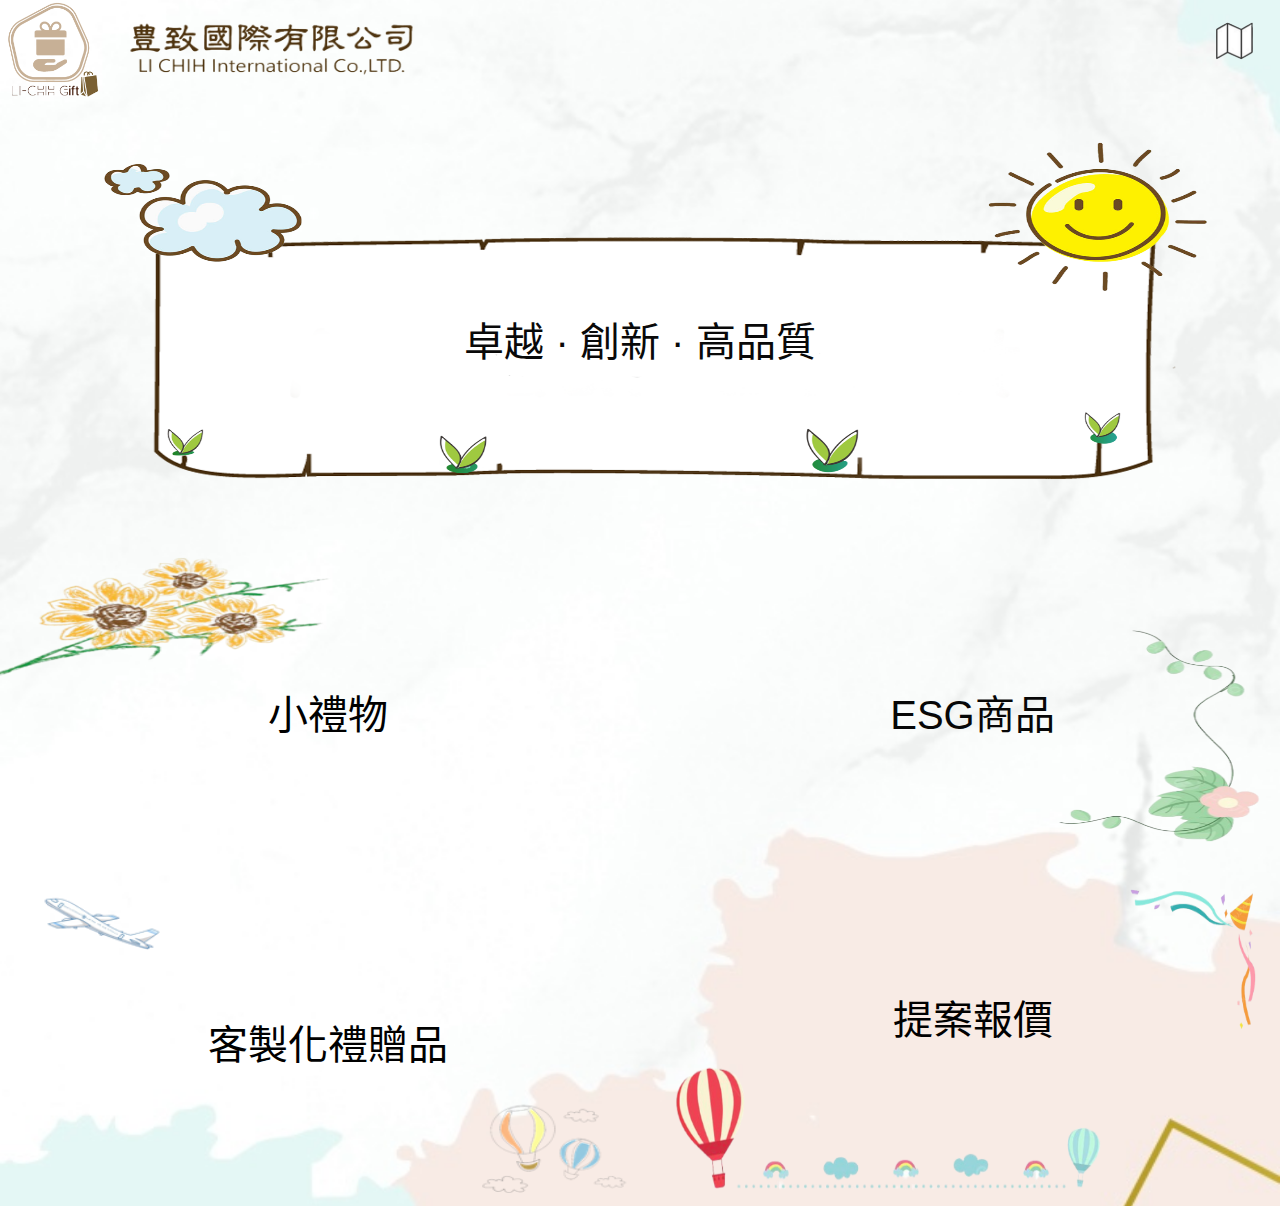
==== LI CHIH/index.html @ 2747dd9c "version1" ====
<!DOCTYPE html>
<html lang="zh-TW">
<head>
    <meta charset="UTF-8">
    <meta name="viewport" content="width=device-width, initial-scale=1.0, maximum-scale=1.0, user-scalable=0">
    <meta name="keywords" content="禮贈品, 客製化禮品, 客製化禮贈品, 客製化, 禮品, 禮物, 小物件, 送禮, 股東會紀念品, 企業送禮, 團購">
    <title>首頁 - 豊致國際有限公司</title>
    <link rel="stylesheet" href="index.css">
    <script src="index.js" defer></script>
</head>
<body>
    <div class="logo-container">
        <a href="index.html">
            <img src="images/logo.jpg" alt="禮贈品" class="logo">
            <img src="images/id.jpg" alt="客製化" class="company-image">
        </a>
    </div>

    <div class="directory-icon">
        <img src="images/目錄.jpg" alt="目錄圖片">
        <div class="directory-content">
            <ul>
                <li><a href="index.html">首頁</a></li>
                <li><a href="customized.html">客製化禮贈品</a></li>
                <li><a href="case-studies.html">合作案例</a></li>
                <li><a href="contact-us.html">聯繫提案</a></li>
            </ul>
        </div>
    </div>

    <div class="container-grid">
        <div class="about-us">
            <a href="about-us.html">
            <br>
            <br>
            <br>
            <br>卓越 · 創新 · 高品質
            <br>
            <br>
            <br>
            <br>
            </a>
        </div>
        <div class="small-gifts">
            <a href="small-gifts.html">
                <br>
              
                <br>
               <p>小禮物</p>
            </a>
        </div>
        <div class="customized-gifts">
            <a href="customized.html">
                <br>
              
                <br>
                <p>客製化禮贈品</p>
            </a>
        </div>
        <div class="esg-products">
            <a href="esg-products.html">
                <br>
             
                <br>
                <p>ESG商品</p>
            </a>
        </div>
        <div class="case-studies">
            <a href="contact-us.html">
            <br><p>提案報價</p>
           <br><br>
            </a>
        </div>
    </div>
    
</body>
</html>
---- LI CHIH/index.css ----
/* 基本样式 */
body {
    font-family: Arial, sans-serif; /* 设置全局字体为Arial或sans-serif */
    margin: 0; /* 去除页面的默认外边距 */
    padding: 0; /* 去除页面的默认内边距 */
    background: url(images/background.jpg) no-repeat center center fixed; /* 设置背景图片并居中 */
    background-size: cover; /* 让背景图片充满整个屏幕 */
}
/* 页面样式 */
body {
    margin: 0;
    padding: 0;
    max-width: 100%; /* 设置页面最大宽度为视口宽度 */
    overflow-x: hidden; /* 隐藏水平滚动条 */
}
/*******************************************************************/


/*目錄*/
.directory-icon {
    position: fixed; /* 固定位置 */
    top: 16px; /* 與頂部的距離 */
    right: 20px; /* 與右邊的距離 */
    cursor: pointer; /* 滑鼠游標變成手指 */
    z-index: 1000; /* 確保在其他元素上方 */
}

.directory-icon img {
    width: 50px; /* 目錄圖片的寬度 */
    height: auto; /* 高度自適應 */
    
}

.directory-content {
    display: none; /* 初始時隱藏內容 */
    position: absolute; /* 絕對定位 */
    top: 50px; /* 與目錄圖片的下邊緣距離 */
    right: 0; /* 與視窗右邊對齊 */
    background-color: rgba(71, 70, 70, 0.8); /* 半透明灰色背景 */
    box-shadow: 0 0 10px rgba(0, 0, 0, 0.5); /* 陰影效果，調整陰影顏色和模糊程度 */
    padding: 10px;
    z-index: 999; /* 確保在其他元素上方 */
    width: 200px; /* 設置寬度 */
    max-height: calc(100vh - 60px); /* 設置最大高度，考慮目錄圖片與上邊距之間的距離 */
    overflow-y: auto; /* 如果內容超出高度，顯示滾動條 */
}

.directory-content ul {
    list-style-type: none; /* 去除點點 */
    padding: 0;
}

.directory-content ul li {
    padding: 5px 0;
}

.directory-icon:hover .directory-content {
    display: block; /* 滑鼠懸停時顯示內容 */
}
.directory-content ul li {
    padding: 5px 0;
}

.directory-content ul li a {
    display: block; /* 块级显示 */
    padding: 10px 15px; /* 内边距 */
    text-decoration: none; /* 去除下划线 */
    color: white; /* 文字颜色 */
    background-color: rgba(255, 255, 255, 0.2); /* 悬停背景颜色 */
    border-radius: 5px; /* 圆角 */
}

.directory-content ul li a:hover {
    background-color: rgba(255, 255, 255, 0.4); /* 悬停时背景颜色 */
}



/*******************************************************************/
/* Logo 樣式 */
.logo-container {
    display: flex; /* 使用Flexbox布局 */
    align-items: center; /* 垂直居中子元素 */
}

.logo-container a {
    color: inherit; /* 继承父元素的文字颜色 */
    text-decoration: none; /* 取消下划线 */
    display: flex; /* 使用Flexbox布局 */
    align-items: center; /* 垂直居中子元素 */
}

.logo {
    height: 100px; /* 图片高度为50px */
    margin-right: 20px; /* 右侧外边距为10px */
}
.company-image {
    max-width: 50%; /* 设置最大宽度 */
    max-height: 100px; /* 设置最大高度 */
}

/*******************************************************************/


/* 網頁排版 */
.container-grid {
    display: grid;
    grid-template-areas:
        'about-us about-us about-us about-us'
        'small-gifts small-gifts esg-products esg-products'
        'customized-gifts customized-gifts case-studies case-studies';
    gap: 10px; /* 間距 */
}

.container-grid > div {
    position: relative; /* 相對定位 */
    overflow: hidden; /* 隱藏超出部分 */
}

.container-grid > div a {
    display: block; /* 塊級元素 */
    width: 100%; /* 寬度100% */
    height: 100%; /* 高度100% */
    text-decoration: none; /* 去除下劃線 */
    color: inherit;
}

.about-us {
    background-image: url('images/a1.jpg'); /* 替換為你的背景圖片路徑 */
    background-size: 100% 200%; /* 圖片大小設置為100%寬度和高度 */
    background-position: center; /* 圖片居中 */
    padding: 30px;
    text-align: center;
    font-size: 40px;
    grid-area: about-us;
    color: rgb(9, 9, 9); /* 文字顏色，根據圖片背景調整 */
    transition: border 0.3s ease, box-shadow 0.3s ease;
}

.small-gifts {
    background-image: url('images/a2.jpg');
    background-size: 100% 100%; /* 圖片大小設置為100%寬度和高度 */
    grid-area: small-gifts;
    display: flex;
    justify-content: center;
    align-items: center;
    text-align: center; /* 多行文字居中 */
    font-size: 40px; /* 根據需要調整大小 */
    color: #000; /* 文字顏色，根據需要調整 */
    transition: border 0.3s ease, box-shadow 0.3s ease;
}

.customized-gifts {
    background-image: url('images/a3.jpg');
    background-size: 100% 100%;
    grid-area: customized-gifts;
    display: flex;
    justify-content: center;
    align-items: center;
    text-align: center; /* 多行文字居中 */
    font-size: 40px; /* 根據需要調整大小 */
    color: #000; /* 文字顏色，根據需要調整 */
    transition: border 0.3s ease, box-shadow 0.3s ease;
}

.esg-products {
    background-image: url('images/a4.jpg');
    background-size: 100% 100%;
    grid-area: esg-products;
    display: flex;
    justify-content: center;
    align-items: center;
    text-align: center; /* 多行文字居中 */
    font-size: 40px; /* 根据需要调整大小 */
    color: #070707; /* 文字颜色，根据需要调整 */
    transition: border 0.3s ease, box-shadow 0.3s ease;
}

.case-studies {
    background-image: url('images/a5.jpg');
    background-size: 100% 100%;
    padding: 30px;
    text-align: center;
    font-size: 20px;
    grid-area: case-studies;
    display: flex;
    justify-content: center;
    align-items: center;
    text-align: center; /* 多行文字居中 */
    font-size: 40px; /* 根据需要调整大小 */
    color: #000; /* 文字颜色，根据需要调整 */
    transition: border 0.3s ease, box-shadow 0.3s ease;
}


.small-gifts,
.customized-gifts,
.esg-products {
    padding: 10px;
    height: 300px;
}

.small-gifts:hover,
.customized-gifts:hover,
.esg-products:hover,
.case-studies:hover,
.about-us:hover {
    border: 2px solid #000; /* 鼠標懸停時顯示的框框 */
    box-shadow: 0 4px 8px rgba(0, 0, 0, 0.3); /* 添加陰影效果 */
}

@media (max-width: 600px) {
    .container-grid {
        display: grid;
        grid-template-areas:
            'about-us'
            'small-gifts'
            'customized-gifts'
            'esg-products'
            'case-studies';
    }
}
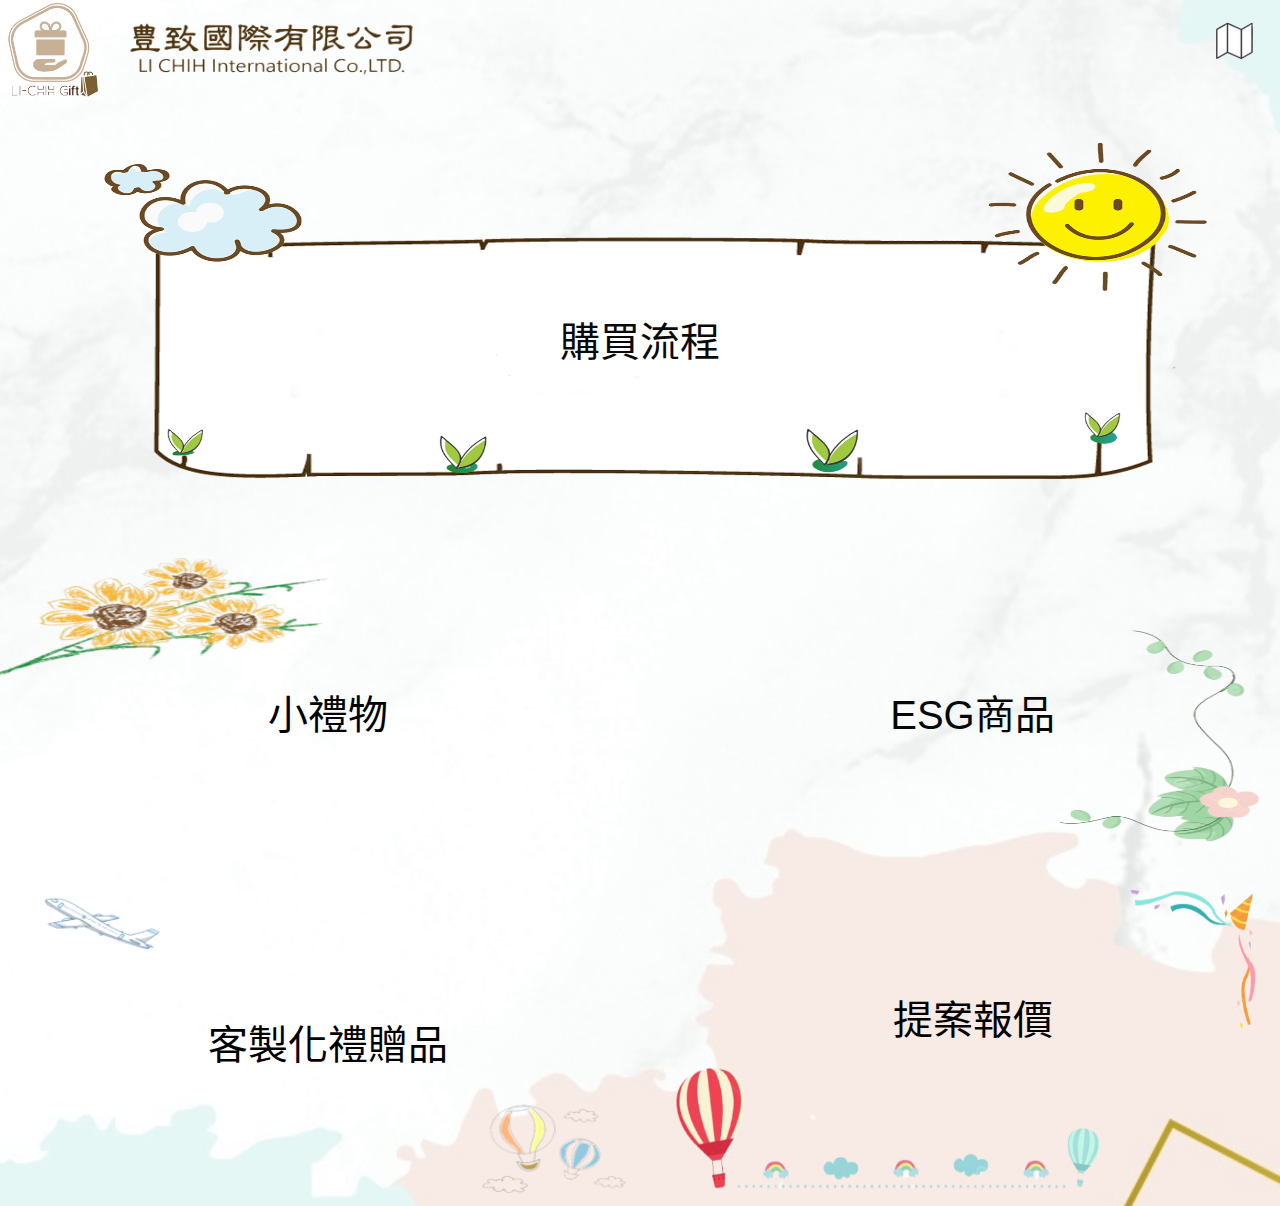
==== commit 5c47f8b5: "index.html" ====
--- a/LI CHIH/index.html
+++ b/LI CHIH/index.html
@@ -34,7 +34,7 @@
             <br>
             <br>
             <br>
-            <br>卓越 · 創新 · 高品質
+            <br>購買流程
             <br>
             <br>
             <br>
